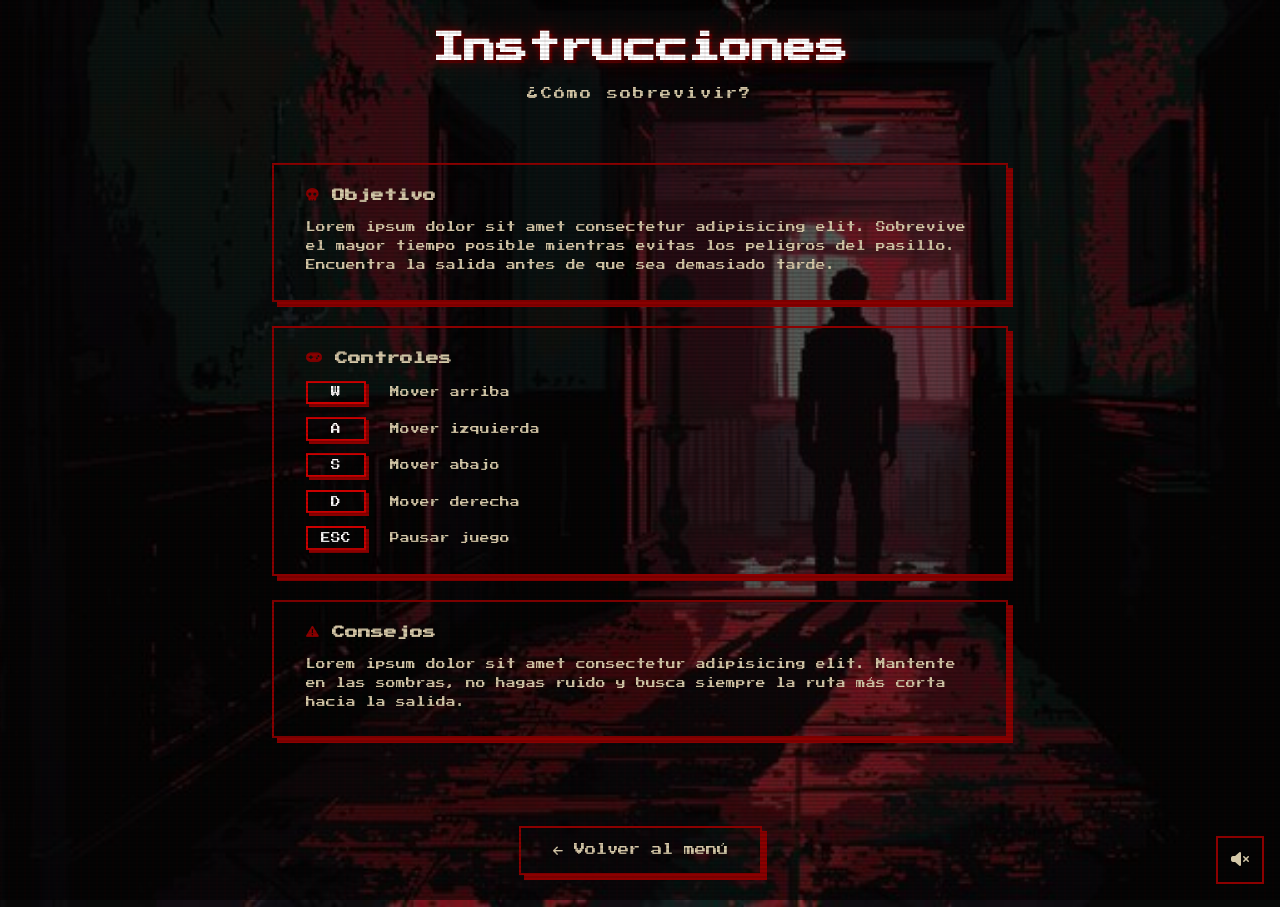
==== subpages/instruction.html @ 15cf9c30 "mitad hecha" ====
<!DOCTYPE html>
<html lang="es">

<head>
    <meta charset="UTF-8">
    <meta name="viewport" content="width=device-width, initial-scale=1.0">
    <title>Instrucciones</title>
    <link rel="stylesheet" href="../style/style-ins.css">
    <link rel="stylesheet" href="https://cdn.jsdelivr.net/npm/@fortawesome/fontawesome-free@6/css/all.min.css">
</head>

<body>
    <!-- overlay efecto linterna -->
    <div class="flashlight"></div>

    <!-- control de sonido -->
    <button class="btn-sound" id="btn-sound">
        <i class="fa-solid fa-volume-xmark"></i>
    </button>

    <!-- encabezado de la pagina -->
    <header class="header">
        <h1 class="title">Instrucciones</h1>
        <p class="subtitle">¿Cómo sobrevivir?</p>
    </header>

    <!-- contenido principal -->
    <main class="main">

        <!-- seccion de objetivo -->
        <section class="section">
            <h2 class="section-title">
                <i class="fa-solid fa-skull"></i>
                Objetivo
            </h2>
            <p class="section-text">
                Lorem ipsum dolor sit amet consectetur adipisicing elit.
                Sobrevive el mayor tiempo posible mientras evitas los peligros
                del pasillo. Encuentra la salida antes de que sea demasiado tarde.
            </p>
        </section>

        <!-- seccion de controles -->
        <section class="section">
            <h2 class="section-title">
                <i class="fa-solid fa-gamepad"></i>
                Controles
            </h2>
            <ul class="control-list">
                <li class="control-item">
                    <span class="tecla">W</span>
                    <span class="control-desc">Mover arriba</span>
                </li>
                <li class="control-item">
                    <span class="tecla">A</span>
                    <span class="control-desc">Mover izquierda</span>
                </li>
                <li class="control-item">
                    <span class="tecla">S</span>
                    <span class="control-desc">Mover abajo</span>
                </li>
                <li class="control-item">
                    <span class="tecla">D</span>
                    <span class="control-desc">Mover derecha</span>
                </li>
                <li class="control-item">
                    <span class="tecla">ESC</span>
                    <span class="control-desc">Pausar juego</span>
                </li>
            </ul>
        </section>

        <!-- seccion de consejos -->
        <section class="section">
            <h2 class="section-title">
                <i class="fa-solid fa-triangle-exclamation"></i>
                Consejos
            </h2>
            <p class="section-text">
                Lorem ipsum dolor sit amet consectetur adipisicing elit.
                Mantente en las sombras, no hagas ruido y busca siempre
                la ruta más corta hacia la salida.
            </p>
        </section>

    </main>

    <!-- pie de pagina con navegacion de vuelta -->
    <footer class="footer">
        <a class="btn-back" href="../index.html">
            <i class="fa-solid fa-arrow-left"></i>
            Volver al menú
        </a>
    </footer>

    <div class="glitch-overlay"></div>
    <script src="../script/audio.js"></script>
</body>

</html>
---- style/style-ins.css ----
@import url('https://fonts.googleapis.com/css2?family=Press+Start+2P&display=swap');

:root {
    --primary-color: #8b0000;
    --secondary-color: #d4c8a8;
    --border-color: #cc0000;
    --text-color: white;
    --text-color-secundary: #d4c8a8;
    --background-color: var(--primary-color);
    --background-color-btn: red;
}

* {
    margin: 0;
    padding: 0;
    box-sizing: border-box;
}

body {
    background-image: url(../images/b-instruction.jpg);
    background-size: cover;
    background-position: center;
    background-repeat: no-repeat;
    min-height: 100vh;
    position: relative;
    font-family: 'Press Start 2P', monospace;
    color: var(--text-color);
    display: flex;
    flex-direction: column;
    justify-content: space-evenly;
    align-items: center;
}

/* overlay oscuro base */
body::before {
    content: '';
    position: fixed;
    inset: 0;
    background: rgba(0, 0, 0, 0.55);
    z-index: 0;
}

/* lineas que asemejan una pantalla antigua */
body::after {
    content: '';
    position: fixed;
    inset: 0;
    background: repeating-linear-gradient(
        0deg,
        transparent,
        transparent 2px,
        rgba(0, 0, 0, 0.12) 2px,
        rgba(0, 0, 0, 0.12) 4px
    );
    pointer-events: none;
    z-index: 9;
}

.header, .main, .footer {
    width: 100%;
    max-width: 800px;
    text-align: center;
    padding: 2rem;
    position: relative;
    z-index: 1;
}

/* titulo principal */
.title {
    font-size: 2rem;
    color: var(--text-color);
    text-shadow:
        0 0 10px rgba(139, 0, 0, 0.8),
        0 0 30px rgba(139, 0, 0, 0.5),
        3px 3px 0px #3a0000,
        -1px -1px 0px #3a0000;
    margin-bottom: 1.5rem;
}

.subtitle {
    color: var(--secondary-color);
    font-size: 0.7rem;
    letter-spacing: 0.2em;
}

/* secciones de contenido */
.section {
    border: 2px solid var(--primary-color);
    box-shadow: 5px 5px 0px var(--primary-color);
    padding: 1.5rem 2rem;
    margin-bottom: 1.5rem;
    text-align: left;
}

.section-title {
    font-size: 0.8rem;
    color: var(--secondary-color);
    margin-bottom: 1rem;
    display: flex;
    align-items: center;
    gap: 0.8rem;
}

.section-title i {
    color: var(--primary-color);
}

.section-text {
    font-size: 0.6rem;
    color: var(--text-color-secundary);
    line-height: 2;
}

/* lista de controles */
.control-list {
    list-style: none;
    display: flex;
    flex-direction: column;
    gap: 0.8rem;
}

.control-item {
    display: flex;
    align-items: center;
    gap: 1.5rem;
}

/* estilo de las teclas */
.tecla {
    display: inline-block;
    border: 2px solid var(--border-color);
    padding: 0.3rem 0.8rem;
    font-size: 0.6rem;
    color: var(--text-color);
    box-shadow: 3px 3px 0px var(--primary-color);
    min-width: 60px;
    text-align: center;
}

.control-desc {
    font-size: 0.6rem;
    color: var(--text-color-secundary);
}

/* boton de volver */
.btn-back {
    display: inline-block;
    padding: 1rem 2rem;
    border: 2px solid var(--primary-color);
    box-shadow: 5px 5px 0px var(--primary-color);
    color: var(--text-color-secundary);
    text-decoration: none;
    transition: opacity 0.7s ease, background-color 0.3s ease, transform 0.2s ease;
    font-size: 0.7rem;
}

.btn-back:hover {
    background: var(--background-color-btn);
    border-color: var(--border-color);
    color: var(--text-color);
    transform: scale(1.05);
    box-shadow: 0 0 20px rgba(139, 0, 0, 0.6),
                0 0 40px rgba(139, 0, 0, 0.2);
}

/* glitch animado */
@keyframes glitch {
    0%, 100% { opacity: 0; }
    85%       { opacity: 0; }
    87%       { opacity: 1; }
    89%       { opacity: 0; }
    93%       { opacity: 0.6; }
    95%       { opacity: 0; }
}

.glitch-overlay {
    position: fixed;
    inset: 0;
    pointer-events: none;
    z-index: 9;
    background: repeating-linear-gradient(
        90deg,
        rgba(139, 0, 0, 0.04) 0px,
        rgba(139, 0, 0, 0.04) 2px,
        transparent 2px,
        transparent 8px
    );
    animation: glitch 10s steps(1) infinite;
}

/* control de sonido */
.btn-sound {
    position: fixed;
    bottom: 1rem;
    right: 1rem;
    z-index: 99;
    background: transparent;
    border: 2px solid var(--primary-color);
    color: var(--secondary-color);
    padding: 0.8rem;
    cursor: pointer;
    font-size: 1rem;
    transition: opacity 0.7s ease, background-color 0.3s ease, transform 0.2s ease;
}

.btn-sound:hover {
    background: var(--background-color-btn);
    border-color: var(--border-color);
    transform: scale(1.1);
    color: var(--text-color);
    box-shadow: 0 0 20px rgba(139, 0, 0, 0.6),
                0 0 40px rgba(139, 0, 0, 0.2);
}

/* efecto linterna */
.flashlight {
    position: fixed;
    inset: 0;
    pointer-events: none;
    z-index: 50;
}
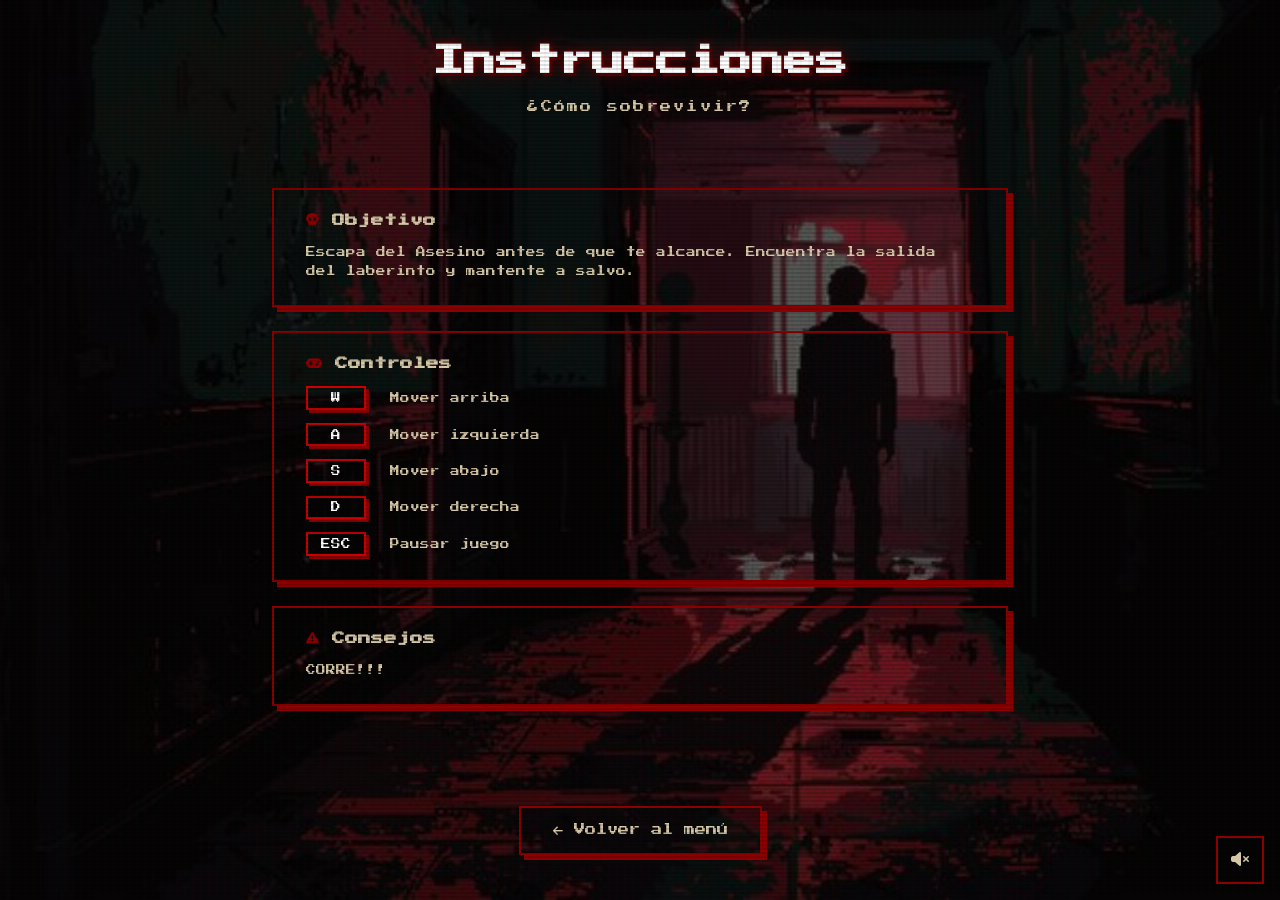
==== commit 8e205cbc: "cambio final" ====
--- a/subpages/instruction.html
+++ b/subpages/instruction.html
@@ -34,9 +34,7 @@
                 Objetivo
             </h2>
             <p class="section-text">
-                Lorem ipsum dolor sit amet consectetur adipisicing elit.
-                Sobrevive el mayor tiempo posible mientras evitas los peligros
-                del pasillo. Encuentra la salida antes de que sea demasiado tarde.
+                Escapa del Asesino antes de que te alcance. Encuentra la salida del laberinto y mantente a salvo.
             </p>
         </section>
 
@@ -77,9 +75,7 @@
                 Consejos
             </h2>
             <p class="section-text">
-                Lorem ipsum dolor sit amet consectetur adipisicing elit.
-                Mantente en las sombras, no hagas ruido y busca siempre
-                la ruta más corta hacia la salida.
+                CORRE!!!
             </p>
         </section>
 
